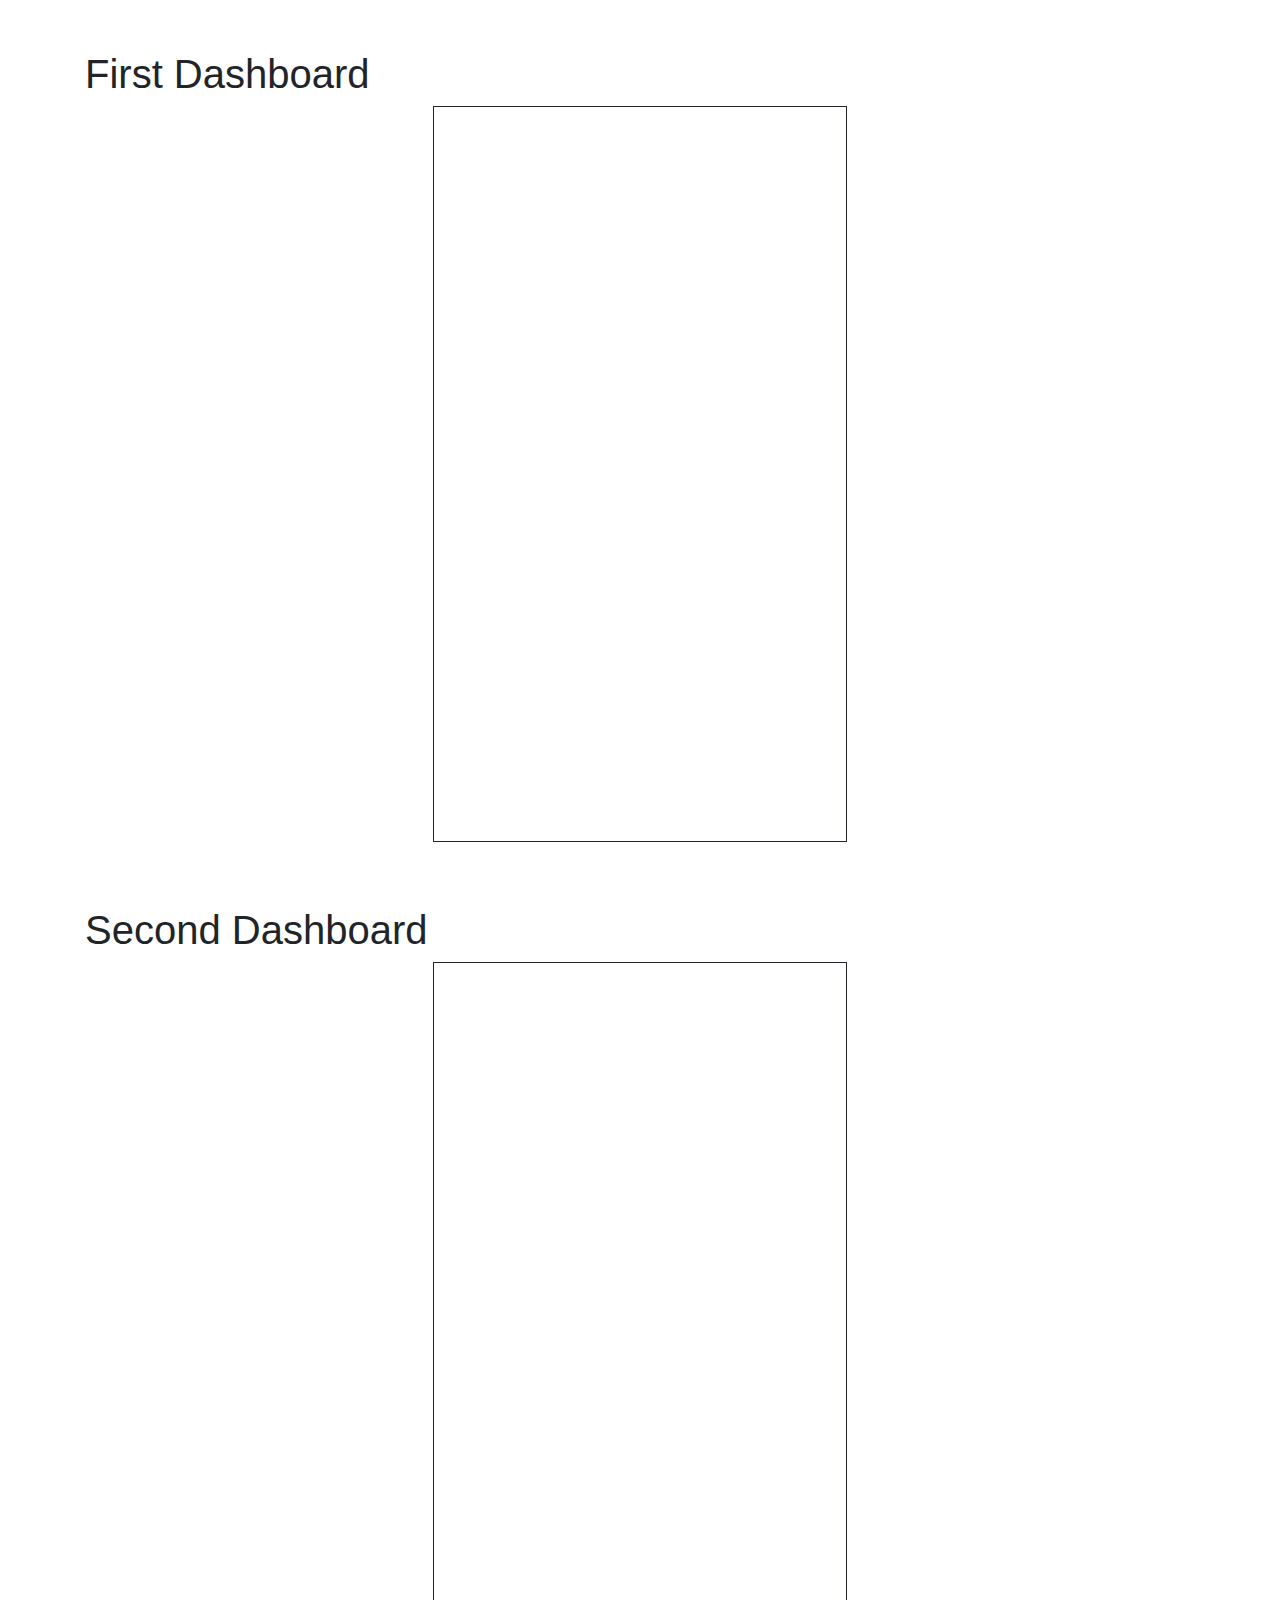
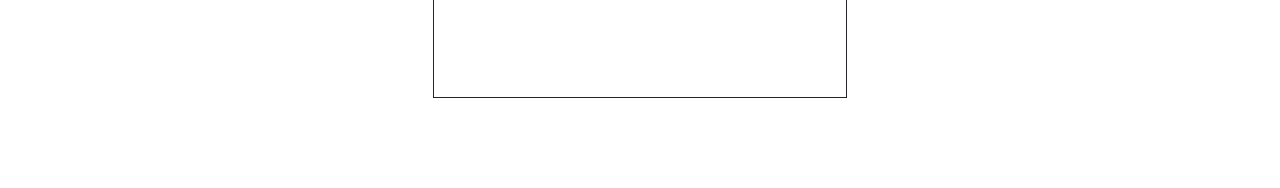
==== Project_2/index.html @ e42a3291 "Merge remote-tracking branch 'upstream/master'" ====
<!DOCTYPE html>
<html lang="en">
<head>
    <meta charset="UTF-8">
    <title>Weather App - Project 2</title>
    <link rel="stylesheet" href="https://maxcdn.bootstrapcdn.com/bootstrap/4.0.0/css/bootstrap.min.css" integrity="sha384-Gn5384xqQ1aoWXA+058RXPxPg6fy4IWvTNh0E263XmFcJlSAwiGgFAW/dAiS6JXm" crossorigin="anonymous">
    <link href="style.css" rel="stylesheet"/>
</head>
<body>
<div class="container">
    <div class="row">
        <h1 class="col-md-12">First Dashboard</h1>
        <div id="mobile1">
        </div>
    </div>
    <br/>
    <div class="row">
        <h1 class="col-md-12">Second Dashboard</h1>
        <div id="mobile2">
        </div>
    </div>
</div>

<script src="https://d3js.org/d3.v4.min.js"></script>
<script src="script.js"></script>
</body>
</html>
---- Project_2/style.css ----
body {
    padding: 50px;
}


#mobile1,#mobile2 {
    width: 414px;
    height: 736px;
    border: 1px solid;
    float: left;
    margin-left: auto;
    margin-right: auto;
    margin-bottom:40px;
}
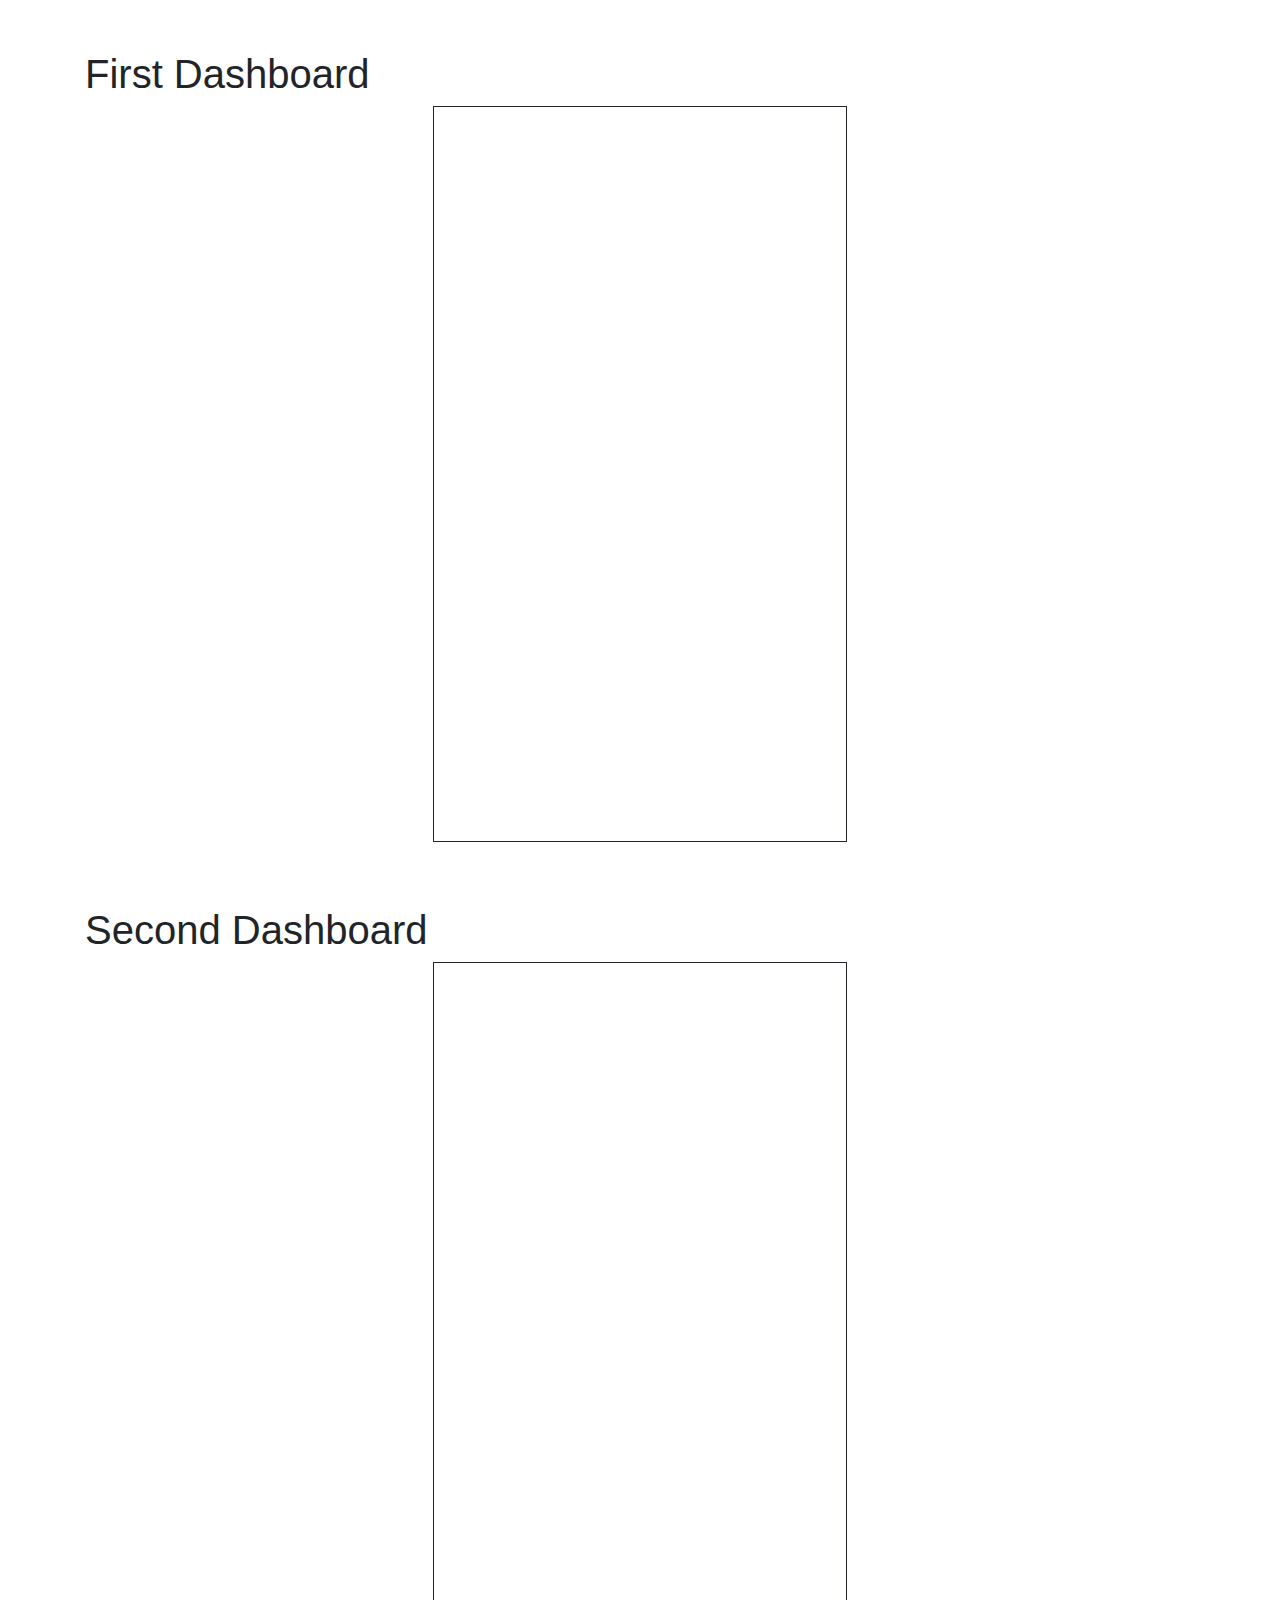
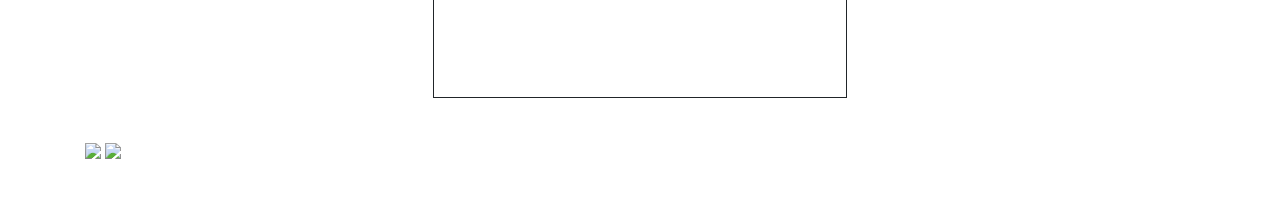
==== commit 6376b894: "Update index.html" ====
--- a/Project_2/index.html
+++ b/Project_2/index.html
@@ -19,9 +19,11 @@
         <div id="mobile2">
         </div>
     </div>
+    <img src="icecube.png">
+    <img src="tobring.png">
 </div>
 
 <script src="https://d3js.org/d3.v4.min.js"></script>
 <script src="script.js"></script>
 </body>
-</html>+</html>
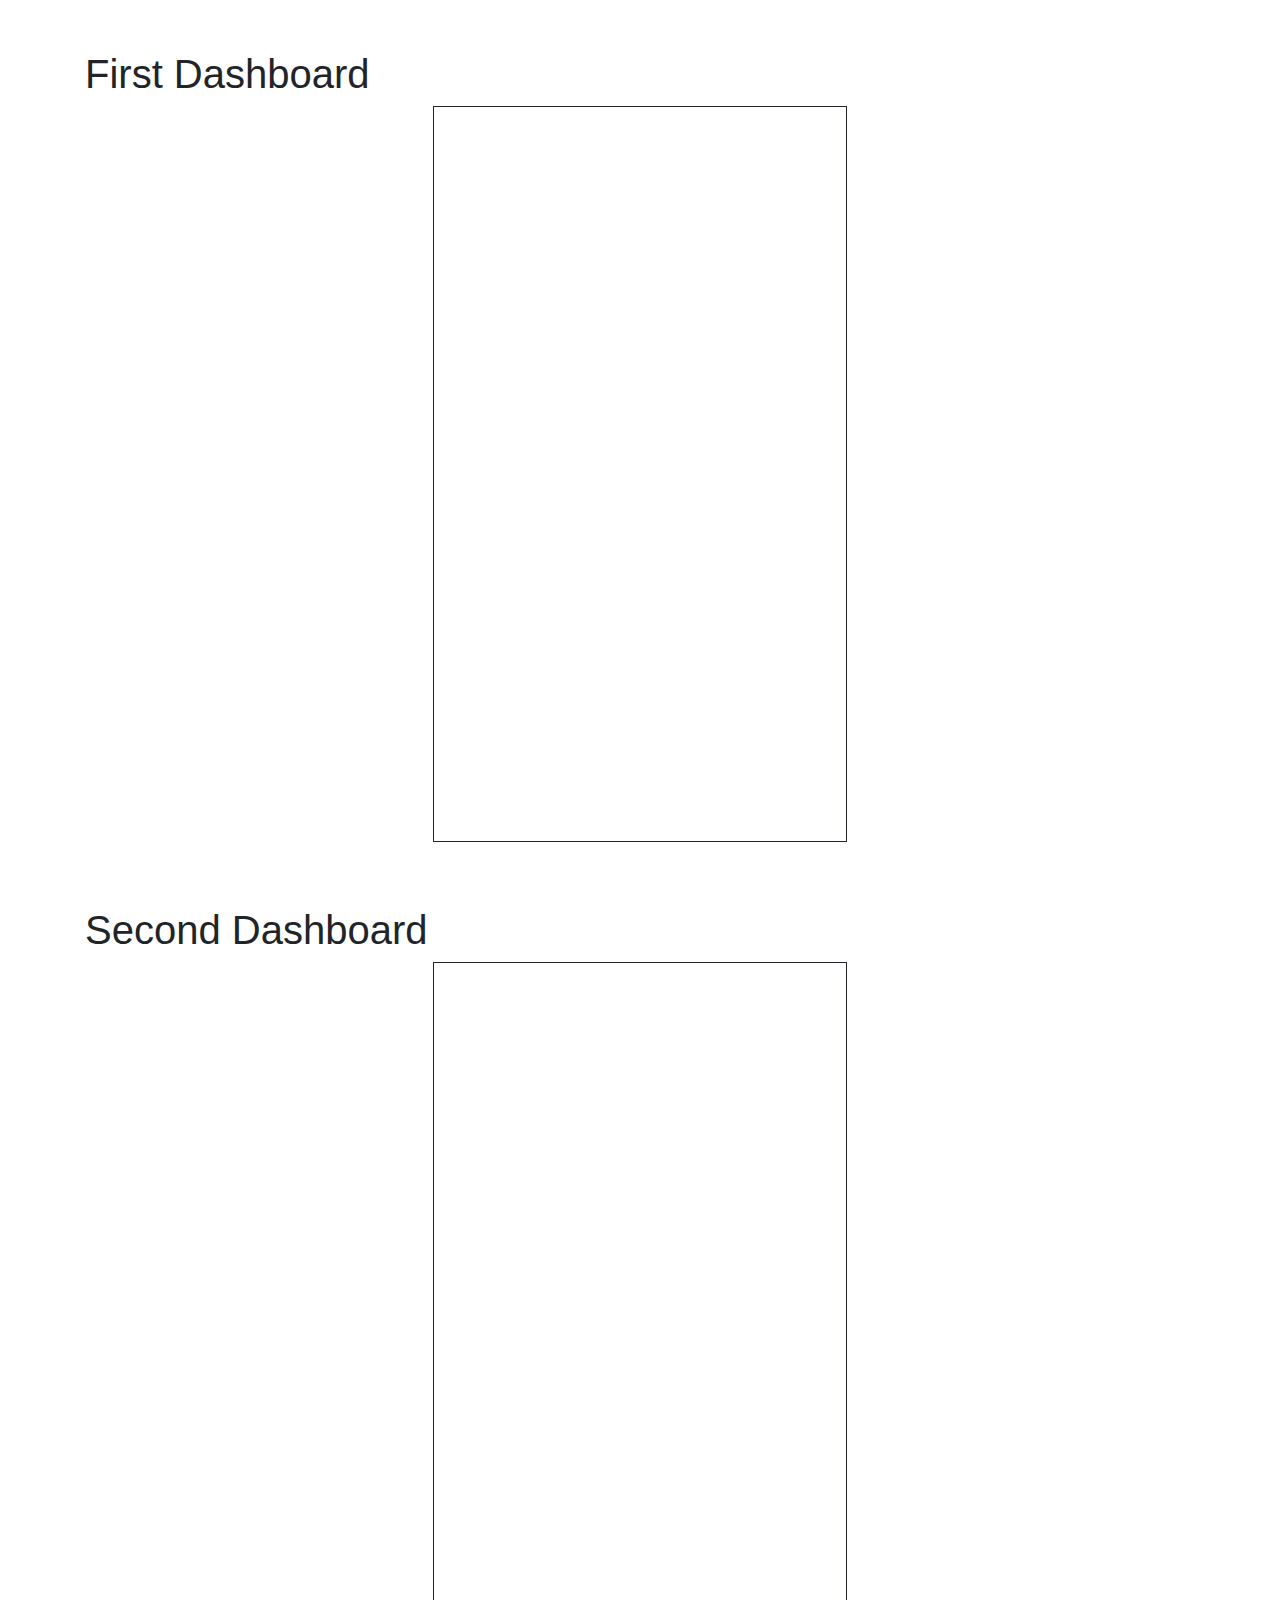
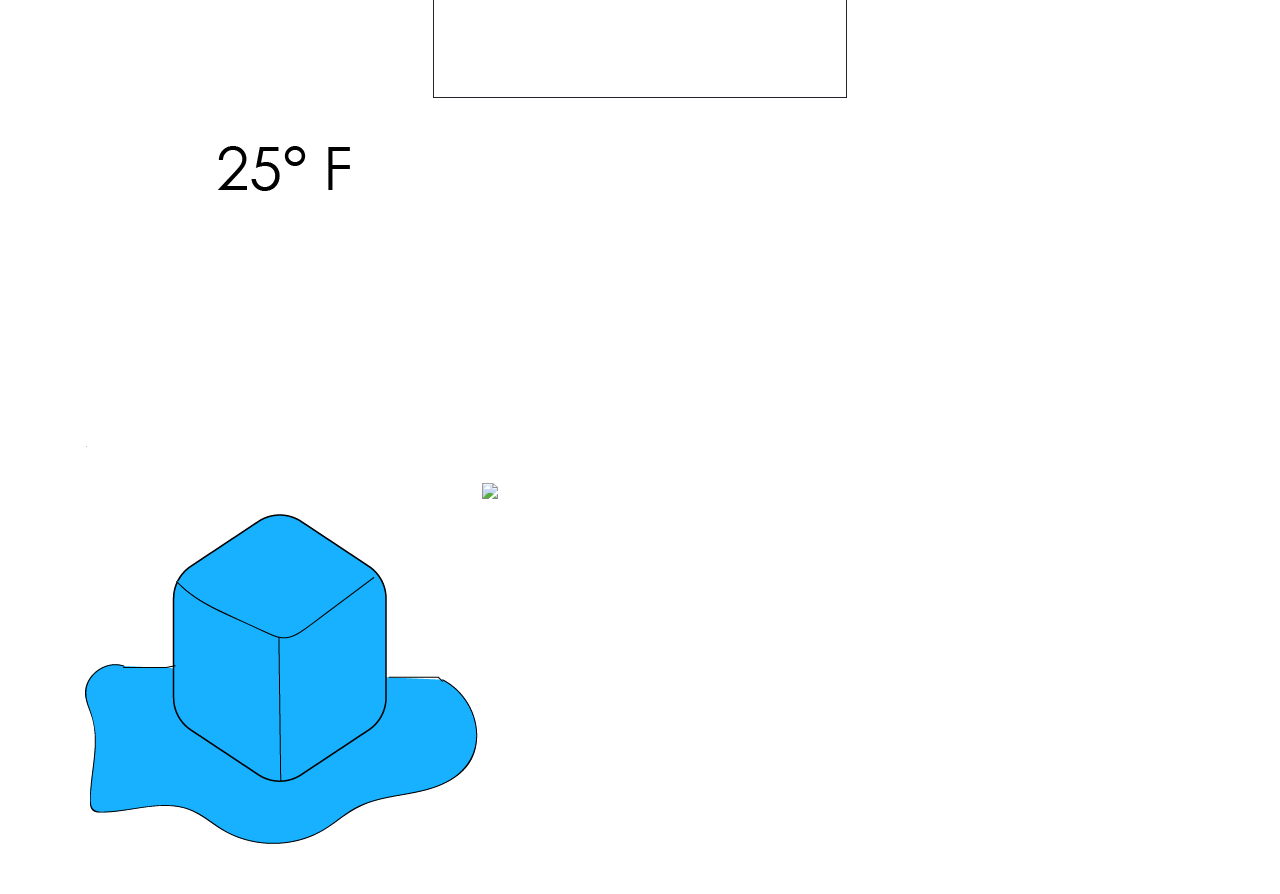
==== commit dea55f3f: "Update index.html" ====
--- a/Project_2/index.html
+++ b/Project_2/index.html
@@ -20,7 +20,7 @@
         </div>
     </div>
     <img src="icecube.png">
-    <img src="tobring.png">
+    <img src="tobring2.png">
 </div>
 
 <script src="https://d3js.org/d3.v4.min.js"></script>
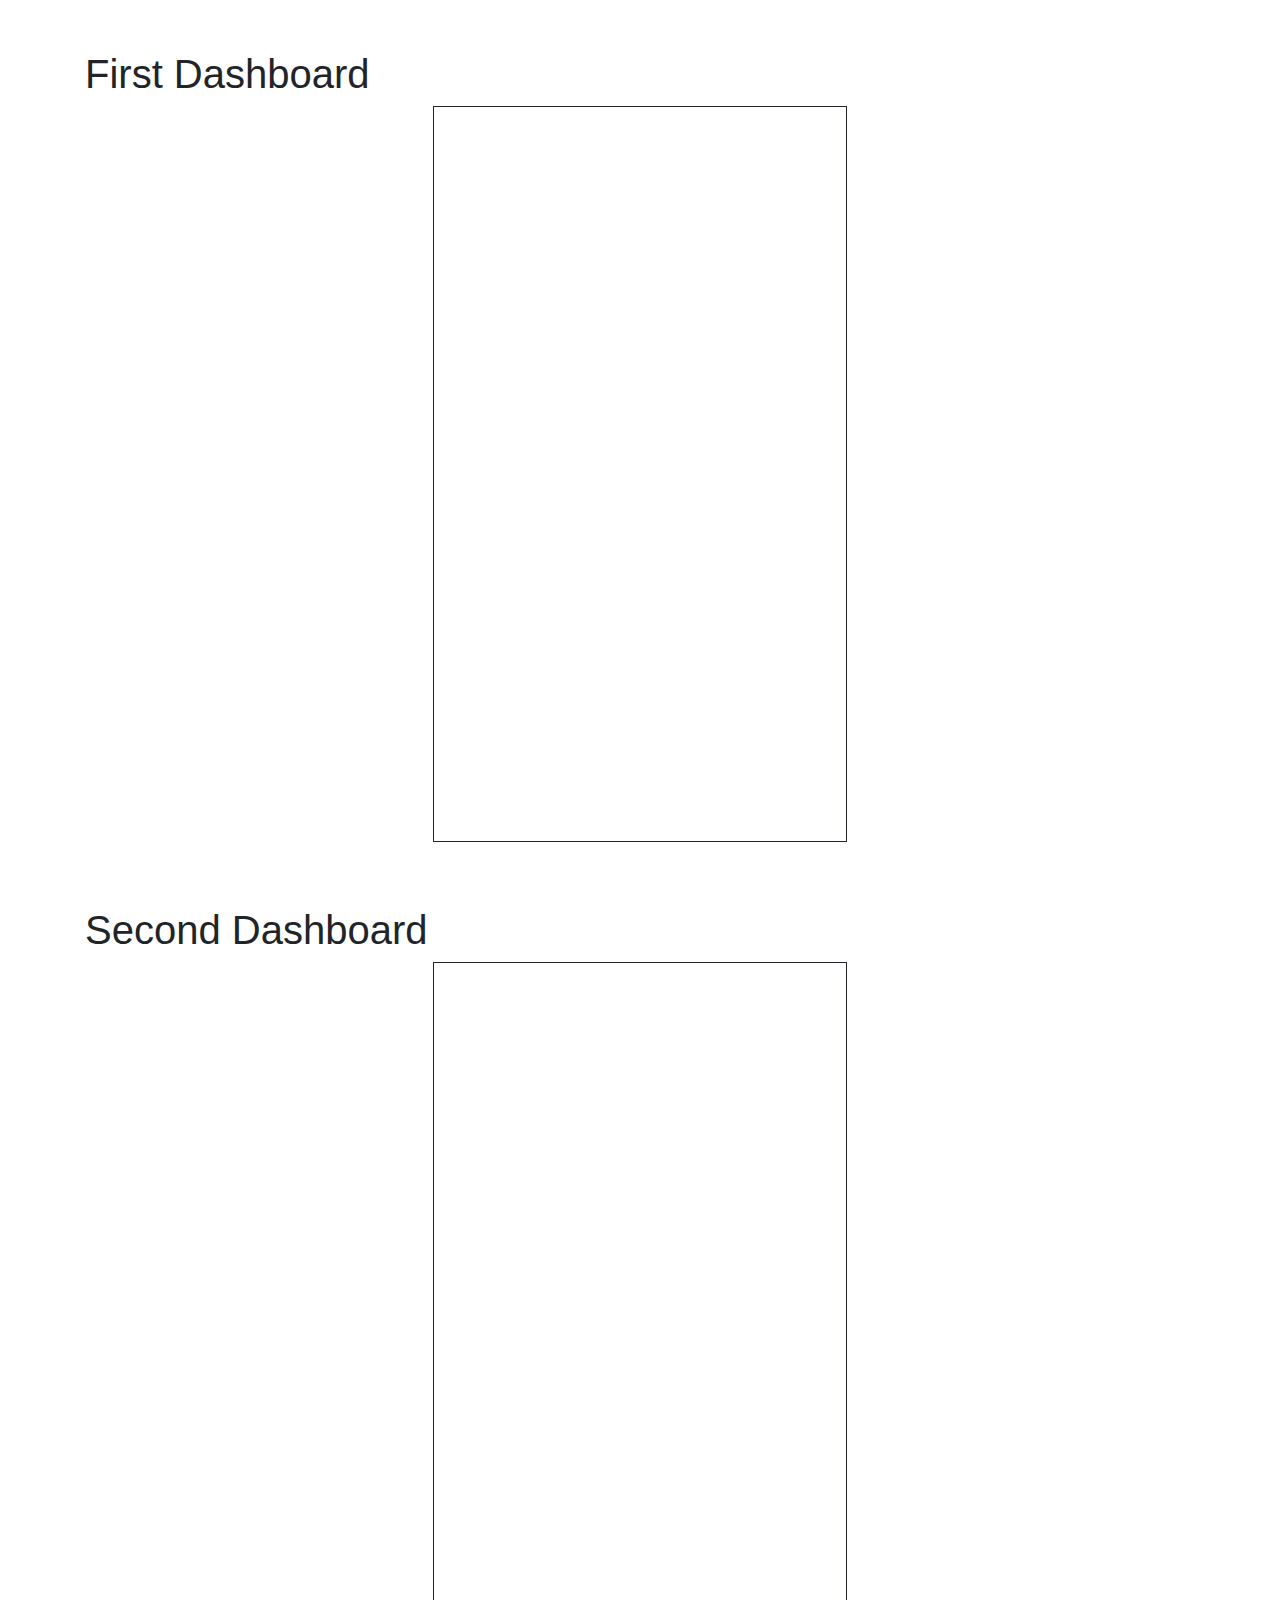
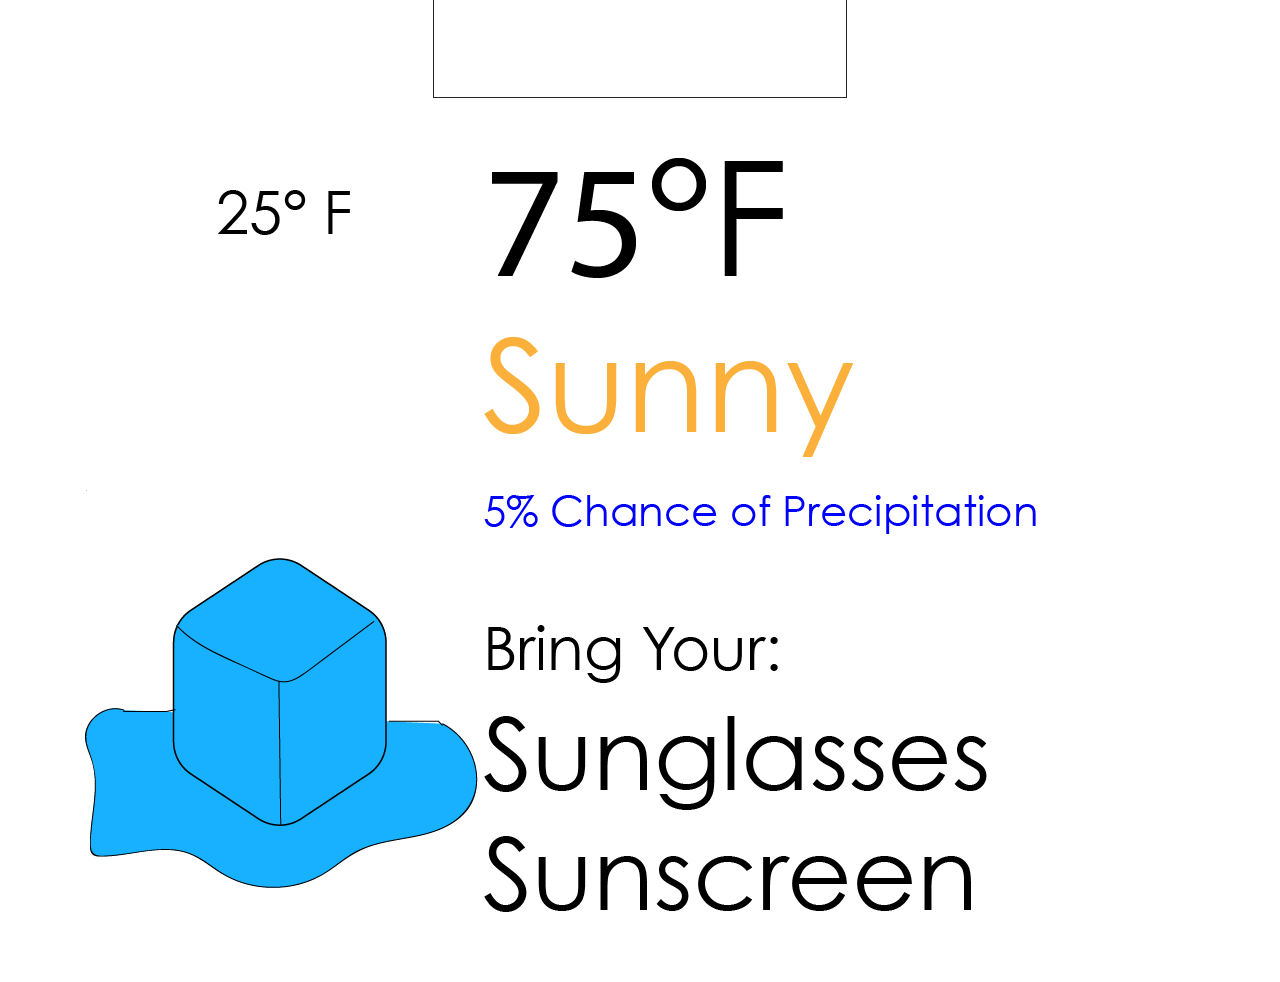
==== commit c956c07f: "Update index.html" ====
--- a/Project_2/index.html
+++ b/Project_2/index.html
@@ -20,7 +20,7 @@
         </div>
     </div>
     <img src="icecube.png">
-    <img src="tobring2.png">
+    <img src="tobring.png">
 </div>
 
 <script src="https://d3js.org/d3.v4.min.js"></script>
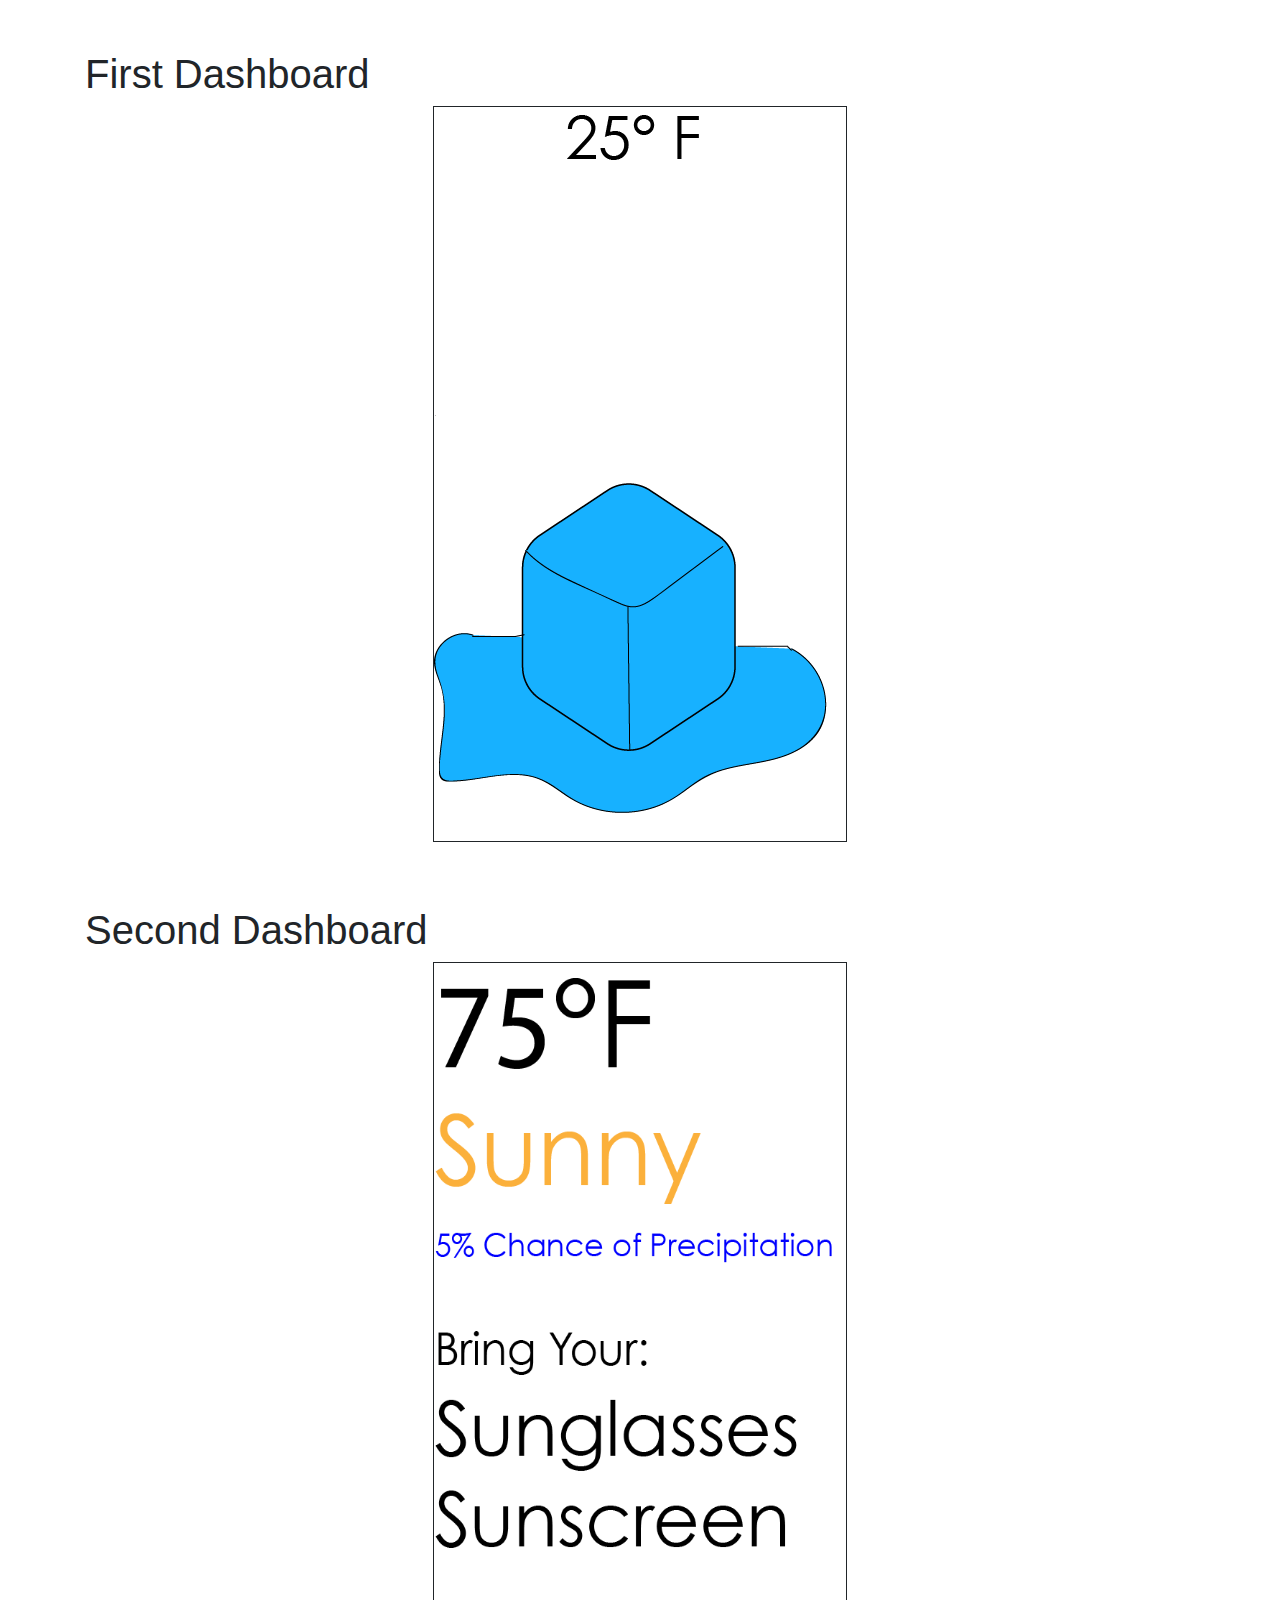
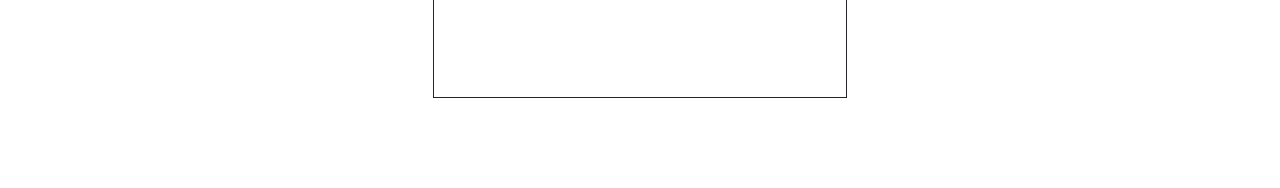
==== commit 6289cf57: "Update index.html" ====
--- a/Project_2/index.html
+++ b/Project_2/index.html
@@ -11,19 +11,20 @@
     <div class="row">
         <h1 class="col-md-12">First Dashboard</h1>
         <div id="mobile1">
+            <img src="icecube.png">
         </div>
     </div>
     <br/>
     <div class="row">
         <h1 class="col-md-12">Second Dashboard</h1>
         <div id="mobile2">
+            <img src="tobring.png" style="width:400px;height:600px;>
         </div>
     </div>
-    <img src="icecube.png">
-    <img src="tobring.png">
 </div>
 
 <script src="https://d3js.org/d3.v4.min.js"></script>
 <script src="script.js"></script>
 </body>
 </html>
+
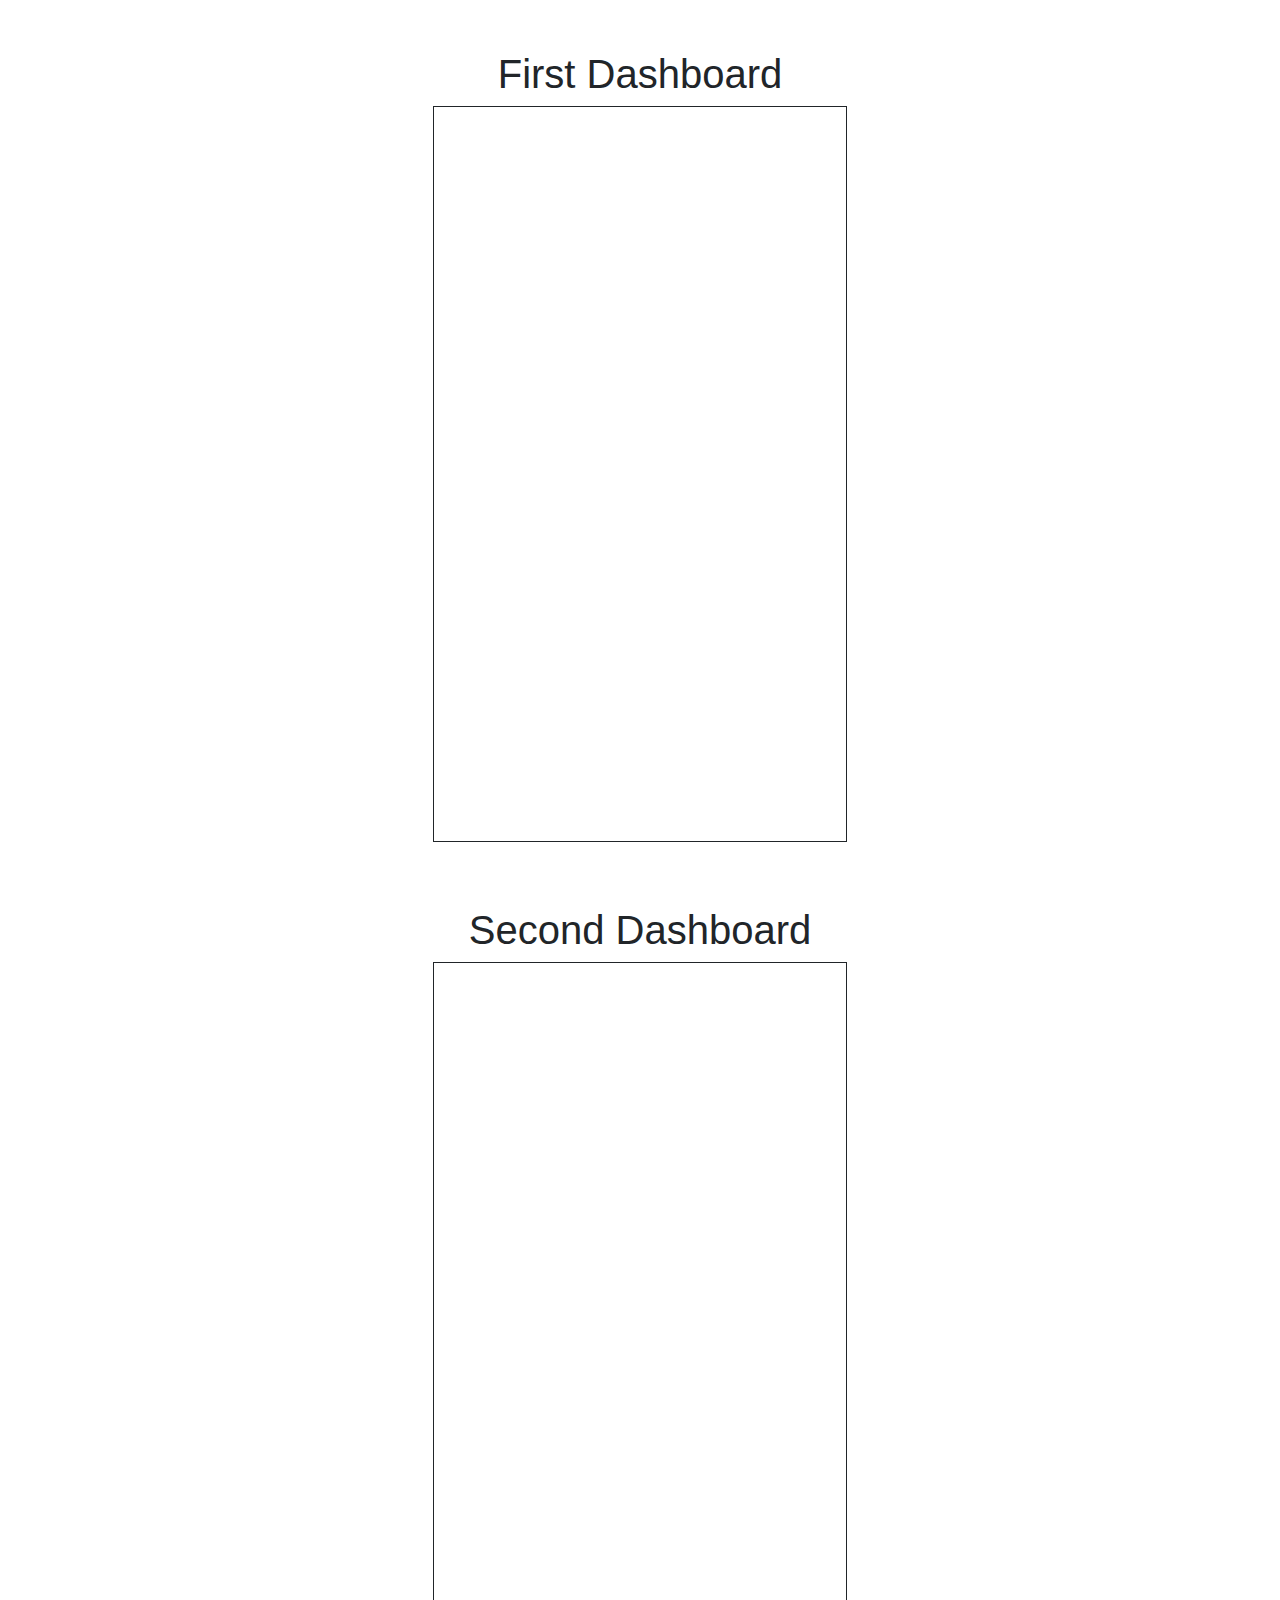
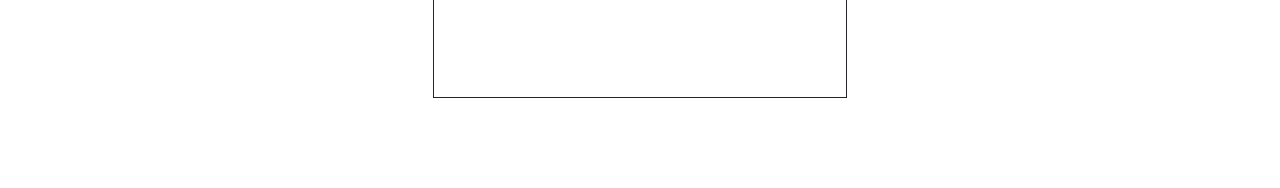
==== commit d5d2f7cb: "assign" ====
--- a/Project_2/index.html
+++ b/Project_2/index.html
@@ -4,6 +4,7 @@
     <meta charset="UTF-8">
     <title>Weather App - Project 2</title>
     <link rel="stylesheet" href="https://maxcdn.bootstrapcdn.com/bootstrap/4.0.0/css/bootstrap.min.css" integrity="sha384-Gn5384xqQ1aoWXA+058RXPxPg6fy4IWvTNh0E263XmFcJlSAwiGgFAW/dAiS6JXm" crossorigin="anonymous">
+    <link href="https://fonts.googleapis.com/css?family=Fira+Sans:300,400,500,700" rel="stylesheet">
     <link href="style.css" rel="stylesheet"/>
 </head>
 <body>
@@ -11,18 +12,21 @@
     <div class="row">
         <h1 class="col-md-12">First Dashboard</h1>
         <div id="mobile1">
-            <img src="icecube.png">
+            <p id="date" class="col-md-12"></p>
+            <div style="color:blue;" id = title ></div>
+            <div class="col-md-12" id="plot1"></div>
+            <p class="col-md-12" id="summary"></p>
+            <div class="col-md-12" id="plot2"></div>
         </div>
     </div>
     <br/>
     <div class="row">
         <h1 class="col-md-12">Second Dashboard</h1>
         <div id="mobile2">
-            <img src="tobring.png" style="width:400px;height:600px;>
         </div>
     </div>
 </div>
-
+<script src="https://ajax.googleapis.com/ajax/libs/jquery/3.3.1/jquery.min.js"></script>
 <script src="https://d3js.org/d3.v4.min.js"></script>
 <script src="script.js"></script>
 </body>
--- a/Project_2/style.css
+++ b/Project_2/style.css
@@ -1,5 +1,6 @@
 body {
     padding: 50px;
+    text-align: center;
 }
 
 
@@ -12,3 +13,44 @@
     margin-right: auto;
     margin-bottom:40px;
 }
+
+.title {
+  display: block;
+  font: 300 50px Helvetica Neue;
+  fill: #666;
+  margin-right: 50px;
+  text-align: center;
+}
+
+.title2 {
+  display: block;
+  font: 300 80px Arial;
+  fill: #0d0d0d;
+  margin-right: 50px;
+  text-align: center;
+}
+
+.text1 {
+  display: block;
+  font: 300 30px Century Gothic;
+  fill: #0d0d0d;
+  margin-right: 50px;
+  text-align: center;
+}
+
+
+
+path { 
+    stroke: steelblue;
+    stroke-width: 2;
+    fill: none;
+}
+
+.axis path,
+.axis line {
+    fill: none;
+    stroke: grey;
+    stroke-width: 1;
+    shape-rendering: crispEdges;
+}
+
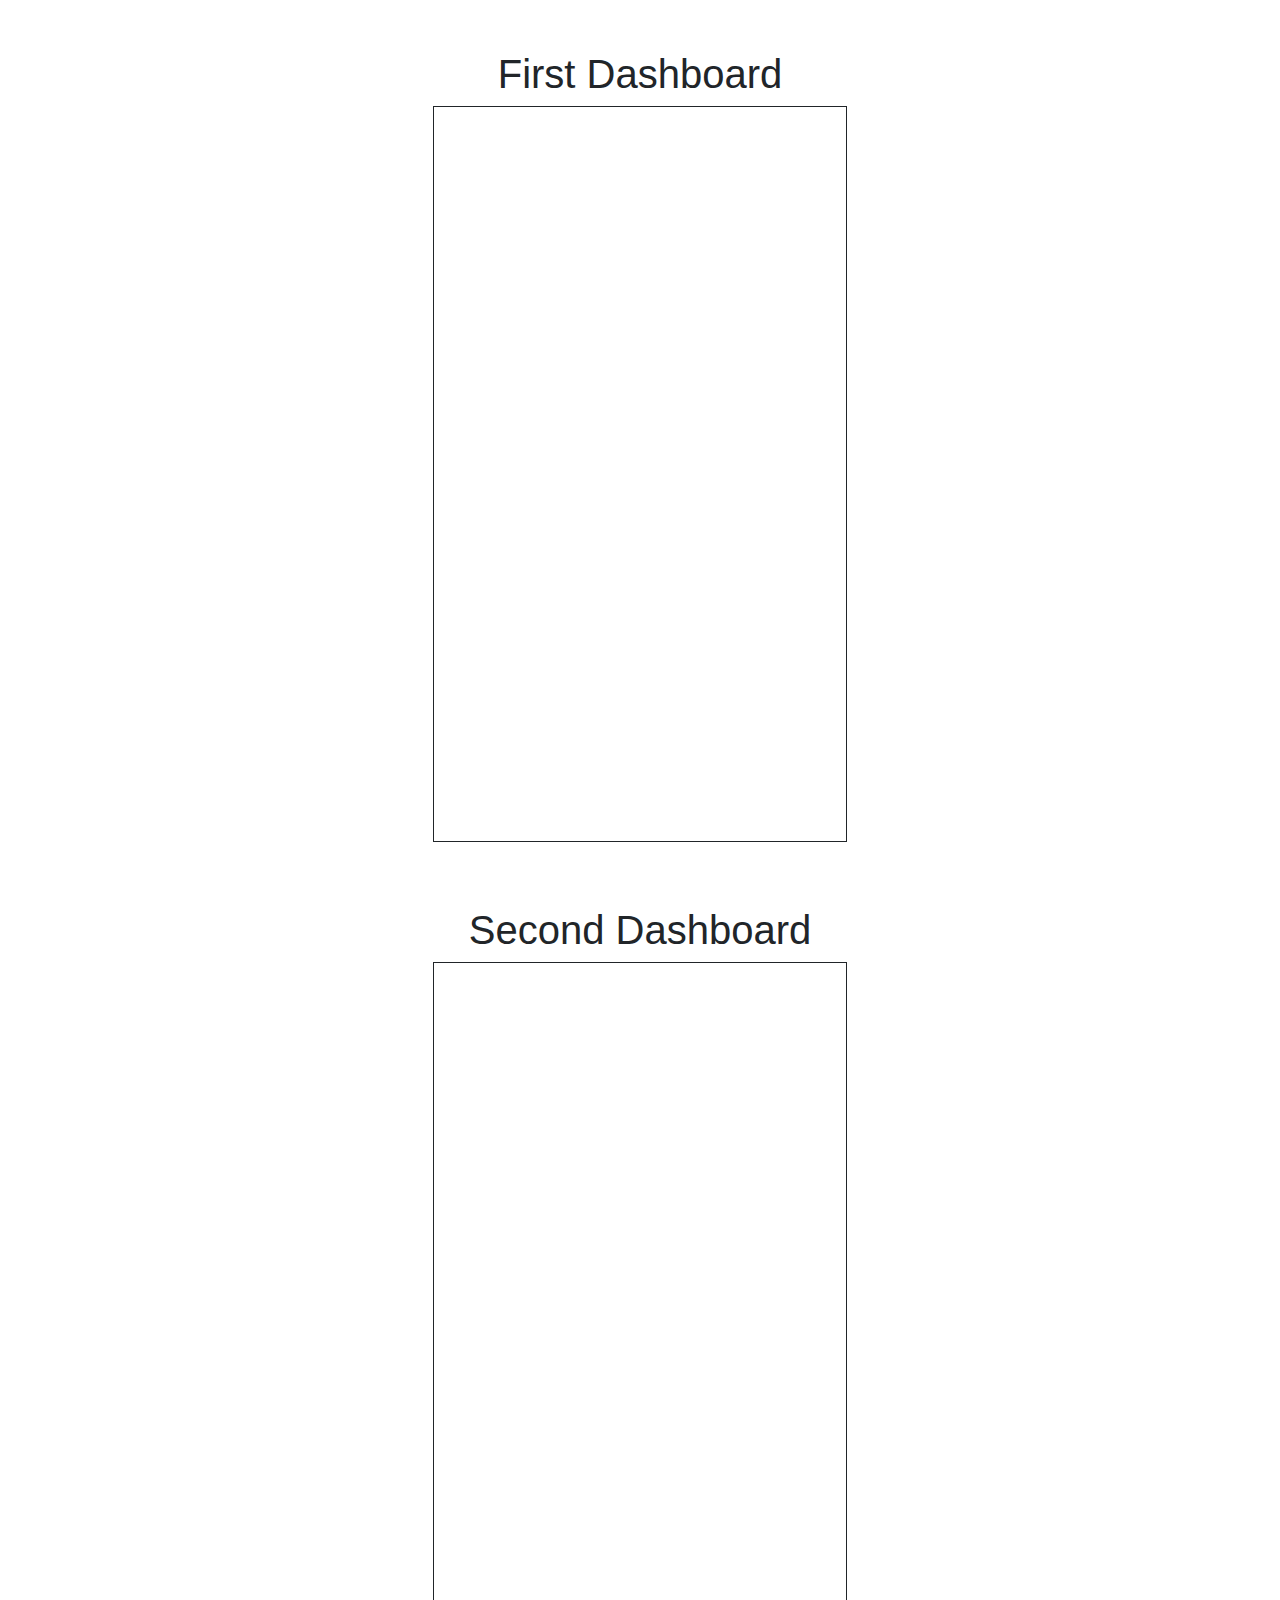
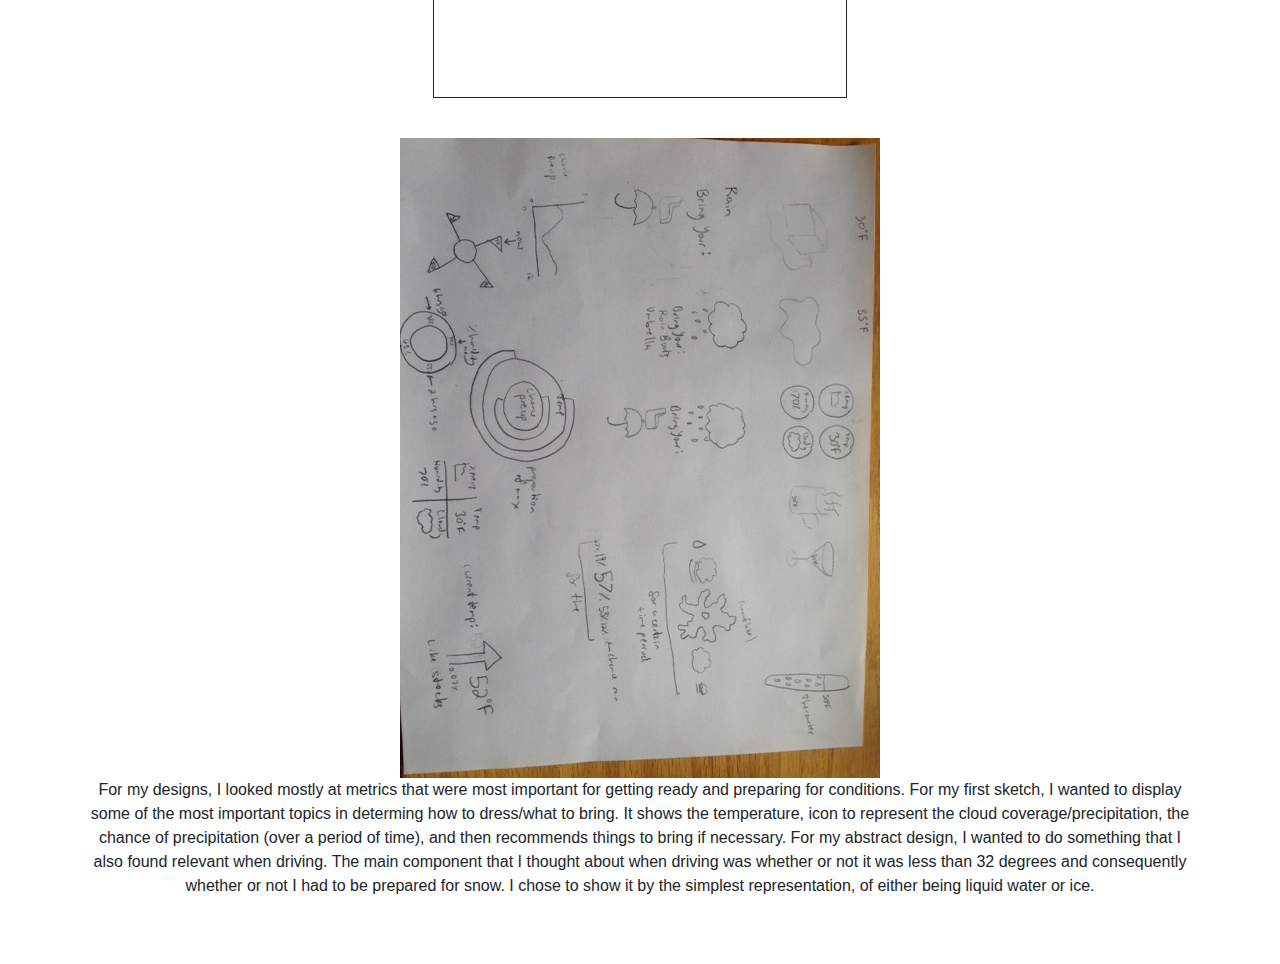
==== commit d2c2fc7c: "sketch added" ====
--- a/Project_2/index.html
+++ b/Project_2/index.html
@@ -25,6 +25,8 @@
         <div id="mobile2">
         </div>
     </div>
+    <img src="sketches.JPG">
+        <p>For my designs, I looked mostly at metrics that were most important for getting ready and preparing for conditions. For my first sketch, I wanted to display some of the most important topics in determing how to dress/what to bring. It shows the temperature, icon to represent the cloud coverage/precipitation, the chance of precipitation (over a period of time), and then recommends things to bring if necessary. For my abstract design, I wanted to do something that I also found relevant when driving. The main component that I thought about when driving was whether or not it was less than 32 degrees and consequently whether or not I had to be prepared for snow. I chose to show it by the simplest representation, of either being liquid water or ice.</p>
 </div>
 <script src="https://ajax.googleapis.com/ajax/libs/jquery/3.3.1/jquery.min.js"></script>
 <script src="https://d3js.org/d3.v4.min.js"></script>
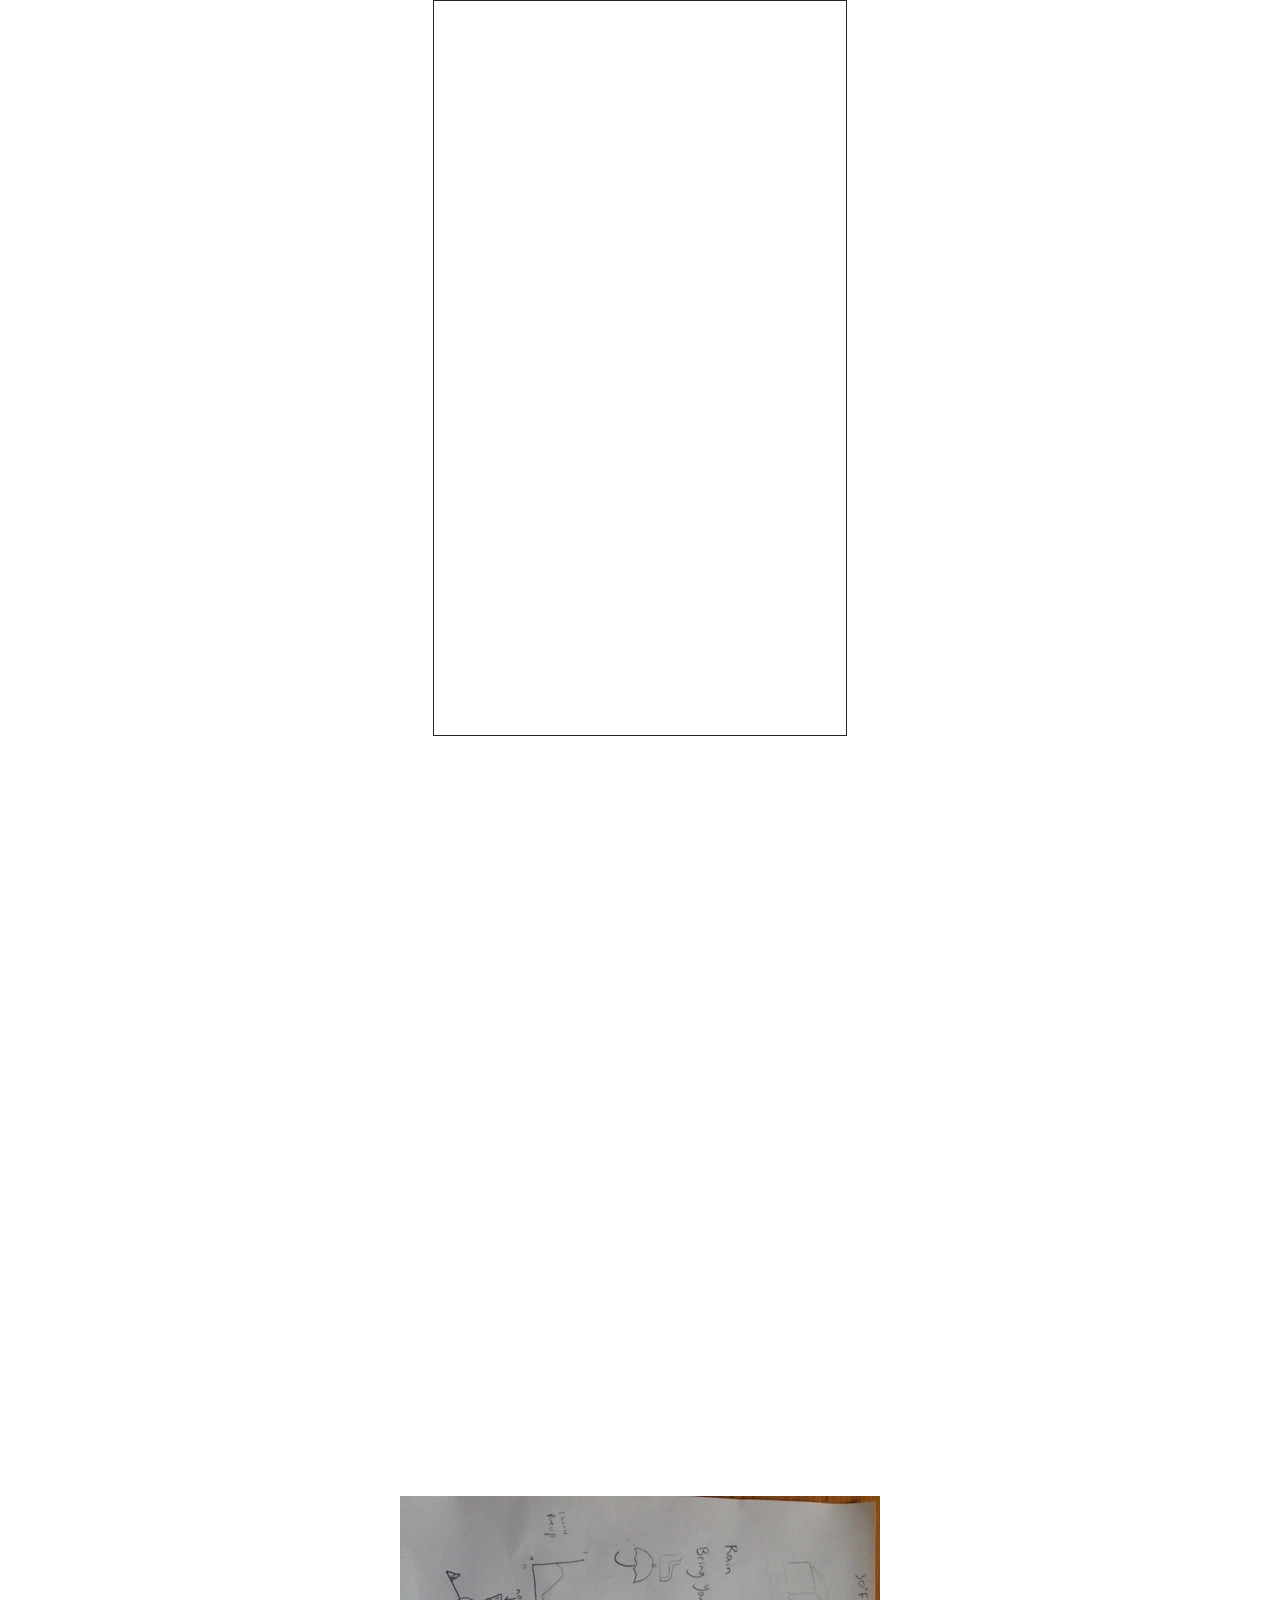
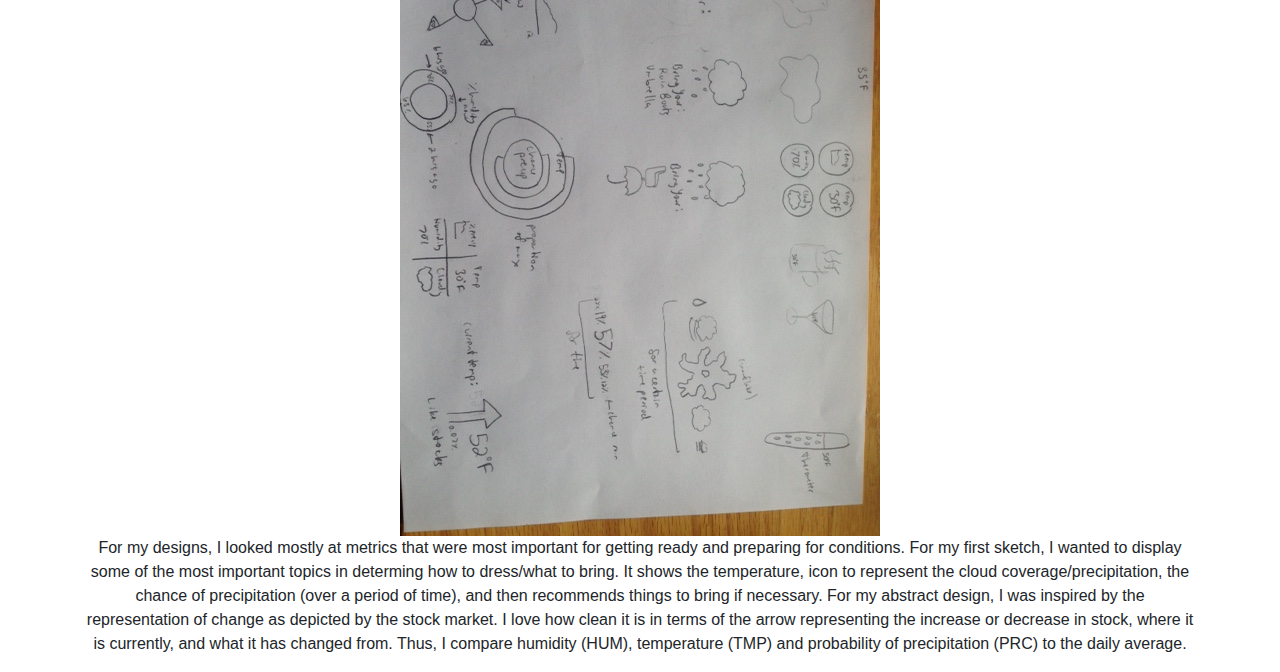
==== commit 22406814: "up" ====
--- a/Project_2/index.html
+++ b/Project_2/index.html
@@ -10,7 +10,6 @@
 <body>
 <div class="container">
     <div class="row">
-        <h1 class="col-md-12">First Dashboard</h1>
         <div id="mobile1">
             <p id="date" class="col-md-12"></p>
             <div style="color:blue;" id = title ></div>
@@ -21,12 +20,12 @@
     </div>
     <br/>
     <div class="row">
-        <h1 class="col-md-12">Second Dashboard</h1>
+        <br>
         <div id="mobile2">
         </div>
     </div>
     <img src="sketches.JPG">
-        <p>For my designs, I looked mostly at metrics that were most important for getting ready and preparing for conditions. For my first sketch, I wanted to display some of the most important topics in determing how to dress/what to bring. It shows the temperature, icon to represent the cloud coverage/precipitation, the chance of precipitation (over a period of time), and then recommends things to bring if necessary. For my abstract design, I wanted to do something that I also found relevant when driving. The main component that I thought about when driving was whether or not it was less than 32 degrees and consequently whether or not I had to be prepared for snow. I chose to show it by the simplest representation, of either being liquid water or ice.</p>
+        <p>For my designs, I looked mostly at metrics that were most important for getting ready and preparing for conditions. For my first sketch, I wanted to display some of the most important topics in determing how to dress/what to bring. It shows the temperature, icon to represent the cloud coverage/precipitation, the chance of precipitation (over a period of time), and then recommends things to bring if necessary. For my abstract design, I was inspired by the representation of change as depicted by the stock market. I love how clean it is in terms of the arrow representing the increase or decrease in stock, where it is currently, and what it has changed from. Thus, I compare humidity (HUM), temperature (TMP) and probability of precipitation (PRC) to the daily average.</p>
 </div>
 <script src="https://ajax.googleapis.com/ajax/libs/jquery/3.3.1/jquery.min.js"></script>
 <script src="https://d3js.org/d3.v4.min.js"></script>
--- a/Project_2/style.css
+++ b/Project_2/style.css
@@ -1,43 +1,81 @@
 body {
-    padding: 50px;
+    padding: 0px;
     text-align: center;
 }
 
-
-#mobile1,#mobile2 {
+#mobile1 {
     width: 414px;
     height: 736px;
     border: 1px solid;
     float: left;
     margin-left: auto;
     margin-right: auto;
-    margin-bottom:40px;
+    margin-bottom:0px;
+}
+
+#mobile2 {
+    width: 414px;
+    height: 736px;
+    border: 1px none;
+    float: left;
+    margin-left: auto;
+    margin-right: auto;
+    margin-bottom:0px;
 }
 
 .title {
   display: block;
-  font: 300 50px Helvetica Neue;
+  font: 300 50px Courier New;
   fill: #666;
-  margin-right: 50px;
+  margin-right: 20px;
   text-align: center;
+  color: white;
 }
 
 .title2 {
   display: block;
-  font: 300 80px Arial;
+  font: 300 40px Courier New;
   fill: #0d0d0d;
-  margin-right: 50px;
+  margin-right: 20px;
   text-align: center;
+  color: white;
+}
+
+.title3 {
+  display: block;
+  font: 300 30px Courier New;
+  fill: #FFFFFF;
+  margin-right: 20px;
+  text-align: center;
+  color: white;
 }
 
 .text1 {
   display: block;
-  font: 300 30px Century Gothic;
+  font: 300 20px Courier New;
   fill: #0d0d0d;
-  margin-right: 50px;
+  margin-right: 20px;
   text-align: center;
+  color: white;
 }
 
+.text2 {
+  display: block;
+  font: 300 12px Courier New;
+  fill: #0d0d0d;
+  margin-right: 20px;
+  text-align: center;
+  color: white;
+}
+
+.text3 {
+  display: block;
+  font: 300 40px Courier New;
+  fill: #FFFFFF;
+  margin-right: 20px;
+  text-align: center;
+  color: white;
+}
 
 
 path { 
